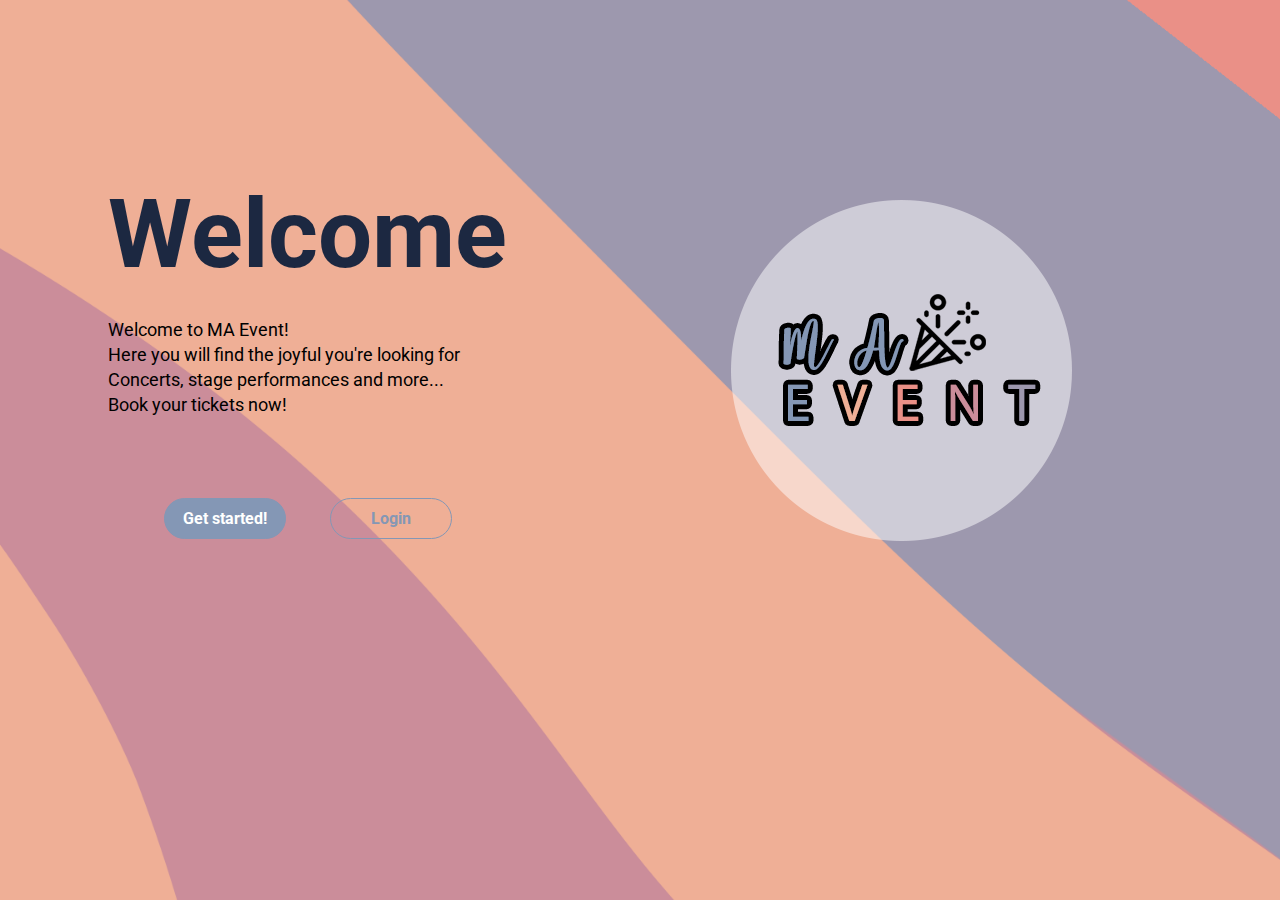
==== index.html @ ae9afe68 "a" ====
<!DOCTYPE html>
<html lang="en">
<head>
    <meta charset="UTF-8">
    <meta http-equiv="X-UA-Compatible" content="IE=edge">
    <meta name="viewport" content="width=<device-width>, initial-scale=1.0">
    <title>Intro Page</title>
    <link rel="stylesheet" href="CSS/Maincss.css">
    <style>
        .hero { 

    background-image: url('background.png');
    background-size: cover;
}

.hero::before {

    background-color: rgba(132, 151, 181, 0.5);
}
    </style>
</head>

<body class="firstPage homepage hero" >


    <div style="margin-left:  100px;margin-right: 200px; margin-top: 50px;">

            <div style="float: left; ">

           <h4> Welcome</h4>

   <p> Welcome to MA Event! <br> Here you will find the joyful you're looking for <br>Concerts, stage performances and more...<br> Book your tickets now!</p>
   <div class="center">
       <a href="http://localhost/Dolf_task22/HomePage.php" target="_self" class="buttonstyle2">Get started! </a>
   <a href="http://localhost/Dolf_task22/login.php" target="_self" class="buttonstyle">Login </a>
   </div>

    </div>


   <!-- <img src="bts-tour-seoul.jpeg" height="200px" style="z-index:-10; position: absolute; right: 70%; top: 50%">
   <img src="7mENOLdfGdB2DZ1MgMxeWkkIY6eoS1iVcDPLXqsP.jpg" height="150px" style="z-index:-10; position: absolute; right: 65%; top: 60%"> -->

   <div style="float: right; margin-top: 150px;">
    <img src="logo2.png">
    </div>
    </div>


</body>
</html>
---- CSS/Maincss.css ----
/* our Main colors in Hex
#efaf96
#ea9087
#cb8d9a
#9d98ae
#8497b5
?v=<?php echo time(); ?>
 */



 /* @import url('https://fonts.googleapis.com/css2?family=Roboto:wght@100;300&display=swap'); */

 @import url('https://fonts.googleapis.com/css2?family=Roboto:wght@100;300;400&display=swap');

 body {
  background-color: #f4f6f8;
  background-attachment: fixed;
  color: black;
  font-family: 'Roboto','Trebuchet MS', 'Lucida Sans Unicode', 'Lucida Grande', 'Lucida Sans', Arial, sans-serif;
  overflow-x: hidden;
}

/*Hide scrollbar but still able to scroll*/
body{
  -ms-overflow-style: none;  /* Internet Explorer 10+ */
    scrollbar-width: none;  /* Firefox */
}
body::-webkit-scrollbar { 
    display: none;  /* Safari and Chrome */
}

::selection {
  background-color: rgba(0,0,0,.3);
  color: white;
}

header {
  text-align: center;
  font-size: medium;
  margin-top: -18px;
  padding-bottom: 50px;
  padding-top: 50px;

  margin-bottom: 50px;
  margin-top: -80px;

  -webkit-user-select: none; /* Safari */        
-moz-user-select: none; /* Firefox */
-ms-user-select: none; /* IE10+/Edge */
user-select: none; /* Standard */
}


/*for sidebar menu*/
.sidenav {
  height: 100%;
  width: 100px;
  position: fixed;
  z-index: 1;
  top: 0;
  left: 0;
  overflow-x: hidden;
  padding-top: 20px;
  background-color: white;
  border-right: 1px rgba(0, 0, 0, 0.1) solid ;

  padding-top: 35px;
}


.sidenav a {
  text-decoration: none;
  font-size: 12px;
  color: #a2a2a2;
  display: block;
  margin-bottom: 0;

  height: 70px;
 
  padding: 6px 8px 6px 16px;
 padding-top: 40px;
 text-align: center;

 margin-left: -10px;
}


.sidenav .focused, .sidenav .focused:hover {
  color: white;
  background-color: #8497b5;
}


  
  .sidenav a:hover {
  background-color: rgba(0, 0, 0, 0.05);
  transform: translateX(0);

  } 
  
  .main {
    
    font-size: 28px; /* Increased text to enable scrolling */
    padding: 0px 10px;
    margin-left: 155px; /*Same as sidenav width if width is auto*/

    /* 100 % 100px
    90 % 150px
    80 % 200px */
   width: 85%;
  }

footer {
  text-align: center;
  font-size: medium;
  /* margin: -18px; */
  margin-top: 100px;
  padding-bottom: 50px;
  /* width: 95% ;  */
}

footer a{
text-decoration: none;
}

footer a:visited {
  color: inherit;
}

footer a:hover{
  text-decoration:underline;
}

footer p{
  font-size: small;
}

footer .icons{
  background-color: rgba(255, 255, 255, 0.5); 
  max-width: 20px; 
  padding: 10px; 
  border-radius: 100px;
  display: inline-block;
  vertical-align: middle;
  cursor: pointer;
}

a, button
{
  cursor: pointer;
}

.firstPage
{
    background-image: linear-gradient(#e66465, #9198e5),
     url('background.png');
    /* color: white; */
    font-size:6em;
    /* text-align: center; */
}

.firstPage p{
    /* color: white; */
    font-size: large;
    /* text-align: center; */
    margin-top: -100px;
    line-height: 25px;
}

.firstPage a {
    /* border: 1px solid white;
    border-radius: 50px;
    padding: 5px;
    text-decoration: none;
    color: white;
    font-weight: bold;
    font-size: large; */
    display: inline-block;
    width: 100px;
}

/* .firstPage .buttonstyle
{
    border: 1px solid #ffffff;
    color: #ffffff;
}

.firstPage .buttonstyle2
{
    border: 1px solid #ffffff;
    color: #8497b5;
    background-color: #ffffff;
} */

/*home page style */

.homePage
{
    background-attachment: fixed;
    /*color: white;*/
    font-size:2em;
    
}

.homePage p
{
    /*color: white;*/
    text-align: center;
}


/* image */
.imgborder{
  border: 5px solid #8497b5;
  padding: 5PX;
  border-radius: 25px;
}



/*search bar*/
.searchIcon
{
  cursor: pointer; 
  background-color: #C0C0C0;
  padding-left: 10px; 
  padding-right: 10px; 
  margin-left: -10px; 

  border-radius: 0px 5px 5px 0px;

}

.searchBar
{
  height: 33px; 
  position: relative; 
  top: -6px;
  border: none;
  border-radius: 5px 0px 0px 5px;

}



/*for event manager page*/
.managerPage
{
    /*background: linear-gradient(#e66465, #9198e5);
    background-attachment: fixed;*/
    /*color: white;*/
    font-size:2em;
    /*font-family:'Trebuchet MS', 'Lucida Sans Unicode', 'Lucida Grande', 'Lucida Sans', Arial, sans-serif;*/
}

.managerPage p
{
    /*color: white;*/
    text-align: center;
}

hr
{
    opacity: 0.2;
    width: 80%;
}

 .buttonstyle, input[type=submit]
{
    /*font-family:'Trebuchet MS', 'Lucida Sans Unicode', 'Lucida Grande', 'Lucida Sans', Arial, sans-serif;*/
    border: 1px solid #8497b5;
    border-radius: 50px;
    padding: 10px;
    text-decoration: none;
    color: #8497b5;
    font-weight: bold;
    font-size: medium;
    background: none;
    text-align: center;
    margin: 10px;
    cursor: pointer;
}

.disable{
  /*
background-color: black;
color: white;
border:none;*/
  color: rgb(0, 0, 0);
  border-color: black;
  
  opacity: 0.2;
  pointer-events: none;
}

.buttonstyle2
{
    /*font-family:'Trebuchet MS', 'Lucida Sans Unicode', 'Lucida Grande', 'Lucida Sans', Arial, sans-serif;*/
    border: 1px solid #8497b5;
    border-radius: 50px;
    padding: 10px;
    text-decoration: none;
    color: white;
    font-weight: bold;
    font-size: medium;
    background-color: #8497b5;
    text-align: center;
    margin: 10px;
    cursor: pointer;
}

.center{
    margin-left:auto; margin-right: auto;
    text-align: center;
}

.left{
  margin-left:auto; margin-right: auto;
  text-align: left;
}

.right{
  margin-left:auto; margin-right: auto;
  text-align: right;
}


/*for admin page*/
  .admin p
  {
font-size: small;
  }


  h1,h2,h3,h4,h5,h6
  {
    text-align: center;
    color: #1c2841;
  }
  .LoginRegisterPage
{
    background-attachment:fixed;
    height:100%;
    align-items: center;
    background-color: #e3e8e8;

    background-attachment: fixed;
    color: black;
}
.loginContainer
{
    /* height: 40%;
    width: 30%; */
    max-width: 700px;
    max-height: 700px;
    border-style: solid;
    border-width: 2px;
    position: relative;
    top:170px;
    left: 26%;
    right: 17%;
    padding-bottom: 2%;
    align-items: center;
    text-align: center;
    color: #063a62;
    font-family:'Trebuchet MS', 'Lucida Sans Unicode', 'Lucida Grande', 'Lucida Sans', Arial, sans-serif;
}
.loginBox
{
    min-width: 200px;
    min-height: 200px;
    /* border-style: solid;
    border-width: 2px; */
    /* background-color: #debac2; */
}
.loginInputs
{
  height: 30px;
  width: 230px;
  border-radius: 4px;
}
.newuser
{
  text-decoration: none;
  color:#063a62db;
}



/*form style*/
.myform input[type=text], .myform input[type=password] {
  border: none;
  border-radius: 4px;
  float: right;
}

.myform input[type=submit] {
  float: center;
}

.myform label {
  border-radius: 4px;
  float: left;
  padding-right: 10px;
}


.myform .submitbutton {
   width:30%; 
   background-color:white; 
   color: #8497b5;
}

.search-container
{
  margin-left:-50px;
 
}
.ViewAllEvents
{
  margin-left: 10.5%;
  font-size: 65%;
  border-style: solid;
  border-color: #063a62db;
  min-height: 200px;
  min-width:200px ; 
  border-radius: 8px;
  padding: 20px;
  margin-top: 2%;
}

.NameOfEvent
{
  font-family:'Trebuchet MS', 'Lucida Sans Unicode', 'Lucida Grande', 'Lucida Sans', Arial, sans-serif ;
  font-size: 60px;
  text-transform: capitalize;
  z-index: 1;
}
.Desc::first-letter{
  text-transform: capitalize;
  }
.Desc
{
  max-width: 70%;
  max-height: 30%;
  padding: 20px;
  font-size: 17px;
  overflow:auto;
}
div.Date-Time
{
  font-size:30px;
}
div.NumOfTikContainer
{
text-align: right;
margin-top: -200px;
align-items: right;
font-size: 30px;

}
div.NumOfTikNum
{
  text-align: center;
  align-items: right;
  border-style: solid;
  border-width: 3px;
  width:30px;
  height: 30px;
  padding: 5px;
  margin-left: 89%;
  margin-top: 2%;
 
}
img.PicOfEvent
{
 margin-left: 10px;
 z-index: -1;
}
div.TextOfEvent
{
margin-left: 160px;
  margin-top: -100px;
}
.editbutton
{
  margin-left: 86%;
  margin-top: 1%;
  text-align: center;
  padding: 15px 32px;
  text-transform: Uppercase;
  display: inline-block;
  font-family: 'Trebuchet MS', 'Lucida Sans Unicode', 'Lucida Grande', 'Lucida Sans', Arial, sans-serif;
  border: 1px solid #8497b5;
  border-radius: 50px;
  padding: 10px;
  text-decoration: none;
  color: white;
  font-weight: bold;
  font-size: medium;
  background-color: #8497b5;
  cursor: pointer;
  width: 8%;
  
}

/* 
.greatingUser
{
  font-family:'Trebuchet MS', 'Lucida Sans Unicode', 'Lucida Grande', 'Lucida Sans', Arial, sans-serif;
  margin-left: 2%;
  font-size: 300%;
  text-transform: capitalize; 
  color: #063a62;
}
.greatingUser2
{
  margin-top: -50px;
  font-size: 200%;
  text-align: center;
  margin-left: 2%;
}
div.label1
{
  font-family:'Trebuchet MS', 'Lucida Sans Unicode', 'Lucida Grande', 'Lucida Sans', Arial, sans-serif;
  color:#063a62;
} 
div#book
{
  border-color:#042c4a;
  border-width: 2px;
  border-style: dashed;
  min-width: 600px;
  min-height: 600px;
  display: inline-block;
  margin-left: 31%;

}
*/
.paymentRadio
{
 
  min-height: 25px;
  font-size: 15px;
  margin-left: 150px;
  margin-top: -50px;

}

.paymentRadioText
{
position: relative;
top: -5px;
}


/*form style*/

.myform input[type=text], .myform input[type=password] {
  border: 2px solid rgb(187, 187, 187);
  border-radius: 4px;
  float: right;
}

.myform input[type=text]:disabled, .myform input[type=password]:disabled {
  border:none;
  background-color: rgba(0, 0, 0, 0.1);

  color: gray;

}

.myform input[type=submit] {
  float: center;
}

.myform label {
  border-radius: 4px;
  float: left;
  padding-right: 10px;
}


.myform .submitbutton{
   width:30%; 
   background-color:#8497b5; 
   border: none;
   color: white;
}

.formBackground {
  background-color: rgb(255, 255, 255);  
  padding: 5% 10% 5% 10%;   
  border-radius: 20px;
  max-height:250px;
  min-height:250px;
  width: 350px;
  display: inline-block;
}





/* add event form style */

.container {
	padding: 20px;
	background-color: rgb(255, 255, 255);
	line-height: 30px;
	width: 500px;
  text-align: left;
  border-radius: 20px;
  display: inline-block;
}

.container span {
	padding-left: 40px;
	display: inline-block;
  vertical-align: top;
	width: 30%;
}

.container input{
	min-height: 25px;
	display: inline-block;
	width: 50%;

  
  border: 2px solid rgb(187, 187, 187);
  border-radius: 4px;
}

.container textarea {
	display: inline-block;
	margin-top: 10px;
	width: 50%;
  resize: none;

  
  border: 2px solid rgb(187, 187, 187);
  border-radius: 4px;
}
.container select {
	min-height: 25px;
	display: inline-block;
	width: 51%;

  
  border: 2px solid rgb(187, 187, 187);
  border-radius: 4px;
}

.container input[type=number] {
  min-height: 25px;
	display: inline-block;
	width: 49.4%;
}

.container select:disabled, .container input:disabled {
  border-color: rgba(0, 0, 0, 0.01);
  background-color: rgba(0, 0, 0, 0.1);

  color: gray;
}

.container #hint{
  position: absolute;
  top: 80%;
  left: 62.6%;

  opacity: 0.8;
  transform: translate(-50%, -50%);

  background-color: rgba(0, 0, 0); 
  text-align: center;
  color: white;
  width:25%;
  font-size: 12px;

  border-radius: 50px 50px 0px  0px ;

  display: none;
}

.container #imgContainer{ 
  position: relative;
 } 


#ErrorMessege
{
    display: none;
    color: red;
    background-color: white;
    border-radius: 4px;
    min-height: 20px;
    max-height: 100px;
    width: 270px;
    padding: 8px;
    margin-left: 200px;
    text-transform: capitalize;
}
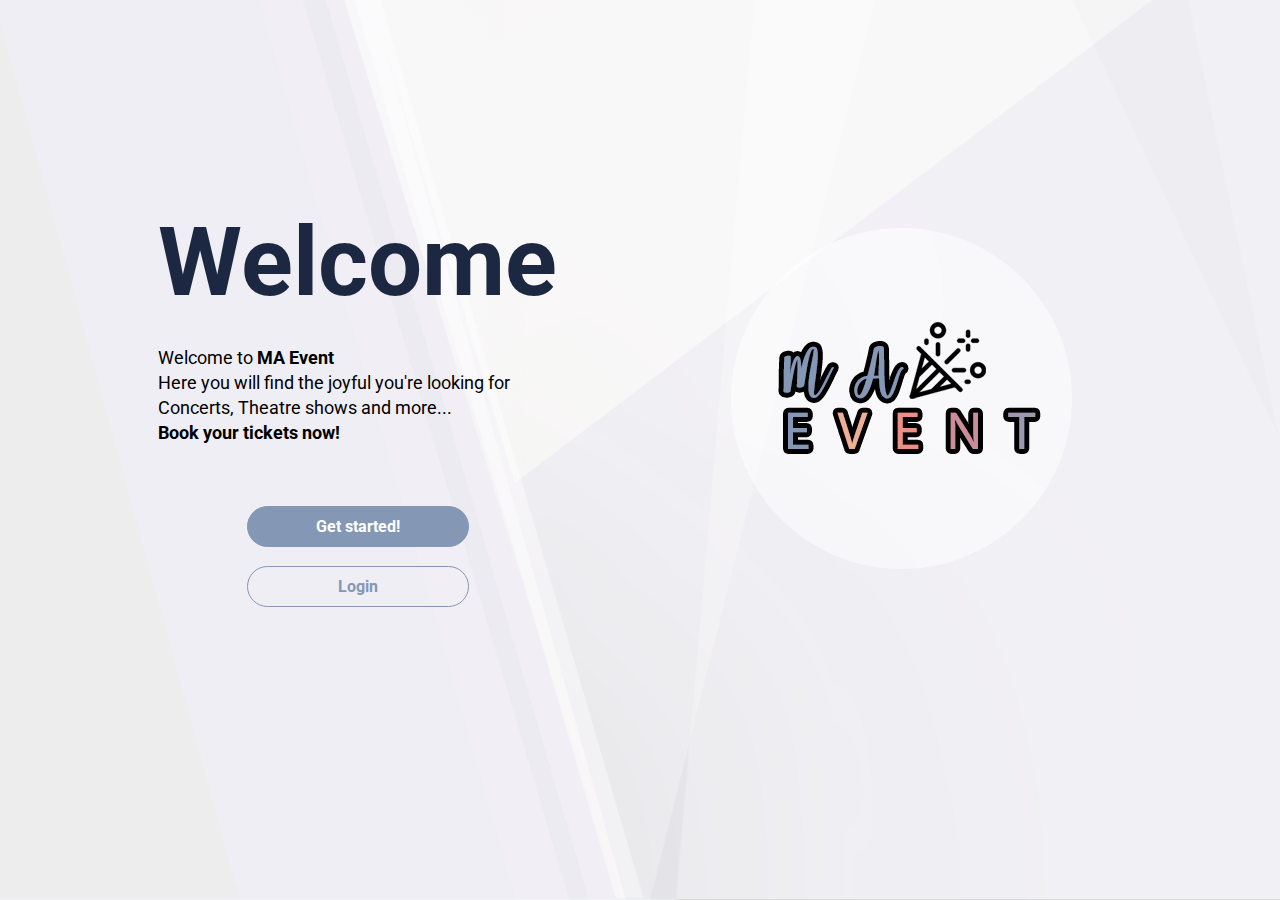
==== commit c14f6fe2: "a" ====
--- a/index.html
+++ b/index.html
@@ -7,39 +7,57 @@
     <title>Intro Page</title>
     <link rel="stylesheet" href="CSS/Maincss.css">
     <style>
-        .hero { 
+        body { 
 
-    background-image: url('background.png');
+    background-image: url('background2.png');
     background-size: cover;
 }
-
-.hero::before {
+/* 
+body::before {
 
     background-color: rgba(132, 151, 181, 0.5);
+} */
+
+header{
+    /* border: 1PX SOLID #8497b5;
+    border-radius: 0% 0% 100% 72% / 10% 100% 0% 59%;
+  /*border: 10px solid #8497b5;*/
+  margin: -10PX; 
+}
+
+.br2 {
+  content: "";
+  margin: -50px;
+  display: block;
+  font-size: 20px;
 }
     </style>
 </head>
 
-<body class="firstPage homepage hero" >
+<body class="firstPage homepage" >
+<header>
+    
+</header>
 
-
-    <div style="margin-left:  100px;margin-right: 200px; margin-top: 50px;">
+    <div style="margin-left: 150px; margin-right: 200px; margin-top: -20px;">
 
             <div style="float: left; ">
 
            <h4> Welcome</h4>
 
-   <p> Welcome to MA Event! <br> Here you will find the joyful you're looking for <br>Concerts, stage performances and more...<br> Book your tickets now!</p>
-   <div class="center">
-       <a href="http://localhost/Dolf_task22/HomePage.php" target="_self" class="buttonstyle2">Get started! </a>
-   <a href="http://localhost/Dolf_task22/login.php" target="_self" class="buttonstyle">Login </a>
+   <p class="paragraph"> Welcome to <B>MA Event</B> <br> Here you will find the joyful you're looking for <br>Concerts, Theatre shows and more...<br> <b>Book your tickets now!</b></p>
+   <div class="center" style="margin-top: -20px">
+   <p class="button2"><a href="http://localhost/Dolf_task22/HomePage.php" target="_self" class="buttonstyle2">Get started! </a></p> 
+    <!-- <br class="br2"> -->
+
+   <p><a href="http://localhost/Dolf_task22/login.php" target="_self" class="buttonstyle">Login </a></p>
    </div>
 
     </div>
 
 
-   <!-- <img src="bts-tour-seoul.jpeg" height="200px" style="z-index:-10; position: absolute; right: 70%; top: 50%">
-   <img src="7mENOLdfGdB2DZ1MgMxeWkkIY6eoS1iVcDPLXqsP.jpg" height="150px" style="z-index:-10; position: absolute; right: 65%; top: 60%"> -->
+   <!-- <img src="bts-tour-seoul.jpeg" height="200px" style="z-index:-10; position: absolute; right: 50%; top: 50%">
+   <img src="7mENOLdfGdB2DZ1MgMxeWkkIY6eoS1iVcDPLXqsP.jpg" height="150px" style="z-index:-10; position: absolute; right: 55%; top: 60%"> -->
 
    <div style="float: right; margin-top: 150px;">
     <img src="logo2.png">
--- a/CSS/Maincss.css
+++ b/CSS/Maincss.css
@@ -153,19 +153,20 @@
 
 .firstPage
 {
-    background-image: linear-gradient(#e66465, #9198e5),
-     url('background.png');
     /* color: white; */
     font-size:6em;
     /* text-align: center; */
 }
 
-.firstPage p{
-    /* color: white; */
+.firstPage .paragraph{
     font-size: large;
-    /* text-align: center; */
     margin-top: -100px;
     line-height: 25px;
+}
+
+.firstPage .button2{
+margin-top: -20px;
+margin-bottom: -150px;
 }
 
 .firstPage a {
@@ -177,7 +178,9 @@
     font-weight: bold;
     font-size: large; */
     display: inline-block;
-    width: 100px;
+    width: 200px;
+ 
+    /* height: 30px;line-height: 30px; */
 }
 
 /* .firstPage .buttonstyle
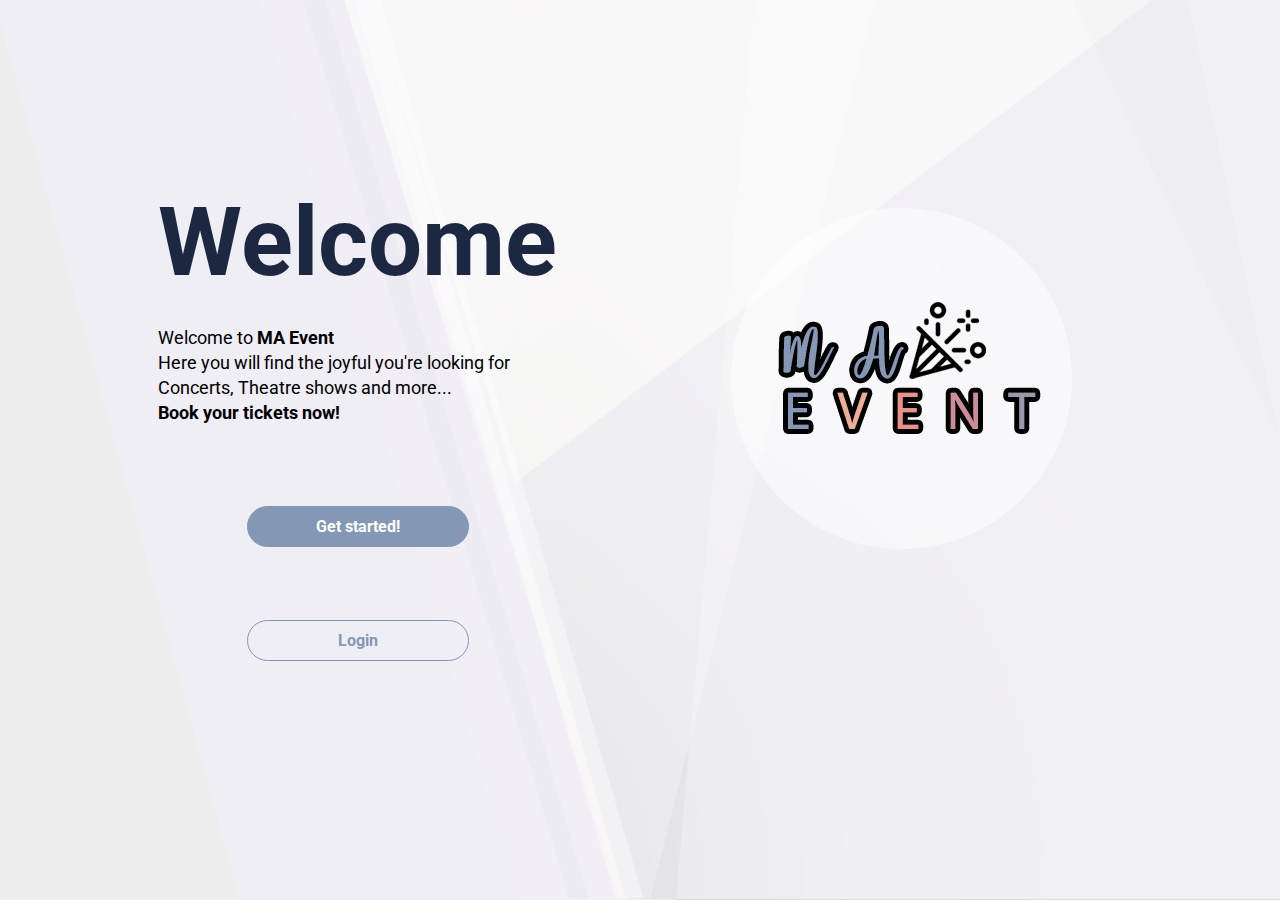
==== commit b54427b7: "a" ====
--- a/index.html
+++ b/index.html
@@ -18,19 +18,7 @@
     background-color: rgba(132, 151, 181, 0.5);
 } */
 
-header{
-    /* border: 1PX SOLID #8497b5;
-    border-radius: 0% 0% 100% 72% / 10% 100% 0% 59%;
-  /*border: 10px solid #8497b5;*/
-  margin: -10PX; 
-}
 
-.br2 {
-  content: "";
-  margin: -50px;
-  display: block;
-  font-size: 20px;
-}
     </style>
 </head>
 
@@ -46,11 +34,10 @@
            <h4> Welcome</h4>
 
    <p class="paragraph"> Welcome to <B>MA Event</B> <br> Here you will find the joyful you're looking for <br>Concerts, Theatre shows and more...<br> <b>Book your tickets now!</b></p>
-   <div class="center" style="margin-top: -20px">
-   <p class="button2"><a href="http://localhost/Dolf_task22/HomePage.php" target="_self" class="buttonstyle2">Get started! </a></p> 
-    <!-- <br class="br2"> -->
-
-   <p><a href="http://localhost/Dolf_task22/login.php" target="_self" class="buttonstyle">Login </a></p>
+   <div class="center" style="">
+   <a href="http://localhost/Dolf_task22/HomePage.php" target="_self" class="buttonstyle2">Get started! </a> 
+<br>
+   <a href="http://localhost/Dolf_task22/login.php" target="_self" class="buttonstyle">Login </a>
    </div>
 
     </div>
--- a/CSS/Maincss.css
+++ b/CSS/Maincss.css
@@ -179,9 +179,11 @@
     font-size: large; */
     display: inline-block;
     width: 200px;
+
  
     /* height: 30px;line-height: 30px; */
 }
+
 
 /* .firstPage .buttonstyle
 {
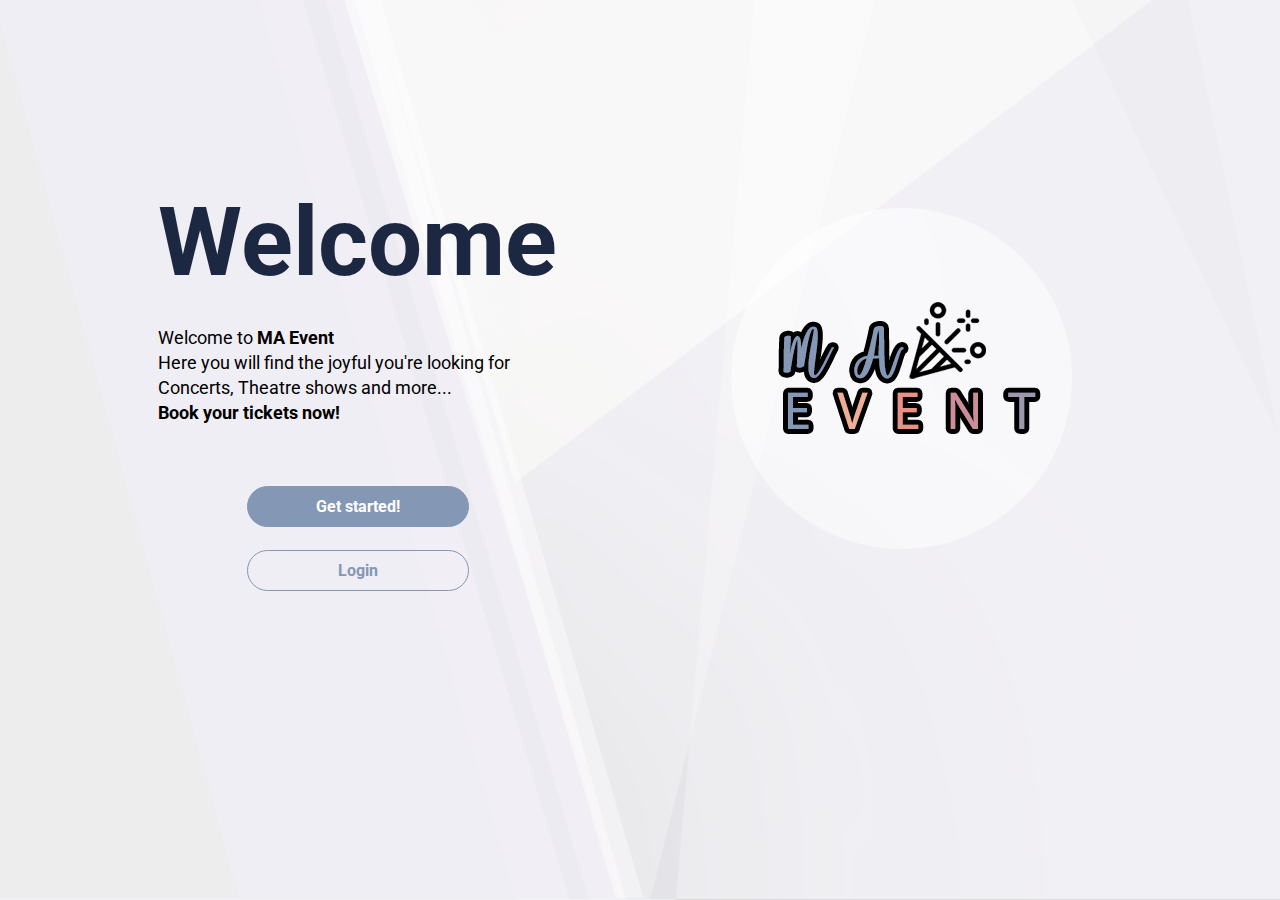
==== commit baf4c74c: "a" ====
--- a/index.html
+++ b/index.html
@@ -34,7 +34,7 @@
            <h4> Welcome</h4>
 
    <p class="paragraph"> Welcome to <B>MA Event</B> <br> Here you will find the joyful you're looking for <br>Concerts, Theatre shows and more...<br> <b>Book your tickets now!</b></p>
-   <div class="center" style="">
+   <div class="center" style="margin-top: -20px;">
    <a href="http://localhost/Dolf_task22/HomePage.php" target="_self" class="buttonstyle2">Get started! </a> 
 <br>
    <a href="http://localhost/Dolf_task22/login.php" target="_self" class="buttonstyle">Login </a>
--- a/CSS/Maincss.css
+++ b/CSS/Maincss.css
@@ -164,10 +164,10 @@
     line-height: 25px;
 }
 
-.firstPage .button2{
+/* .firstPage .button2{
 margin-top: -20px;
 margin-bottom: -150px;
-}
+} */
 
 .firstPage a {
     /* border: 1px solid white;
@@ -182,20 +182,24 @@
 
  
     /* height: 30px;line-height: 30px; */
-}
-
-
-/* .firstPage .buttonstyle
-{
-    border: 1px solid #ffffff;
-    color: #ffffff;
-}
-
-.firstPage .buttonstyle2
+    
+}
+
+
+.firstPage .buttonstyle
+{
+    /* border: 1px solid #ffffff;
+    color: #ffffff; */
+    position: relative;
+    top: -50px;
+}
+
+/* .firstPage .buttonstyle2
 {
     border: 1px solid #ffffff;
     color: #8497b5;
     background-color: #ffffff;
+
 } */
 
 /*home page style */
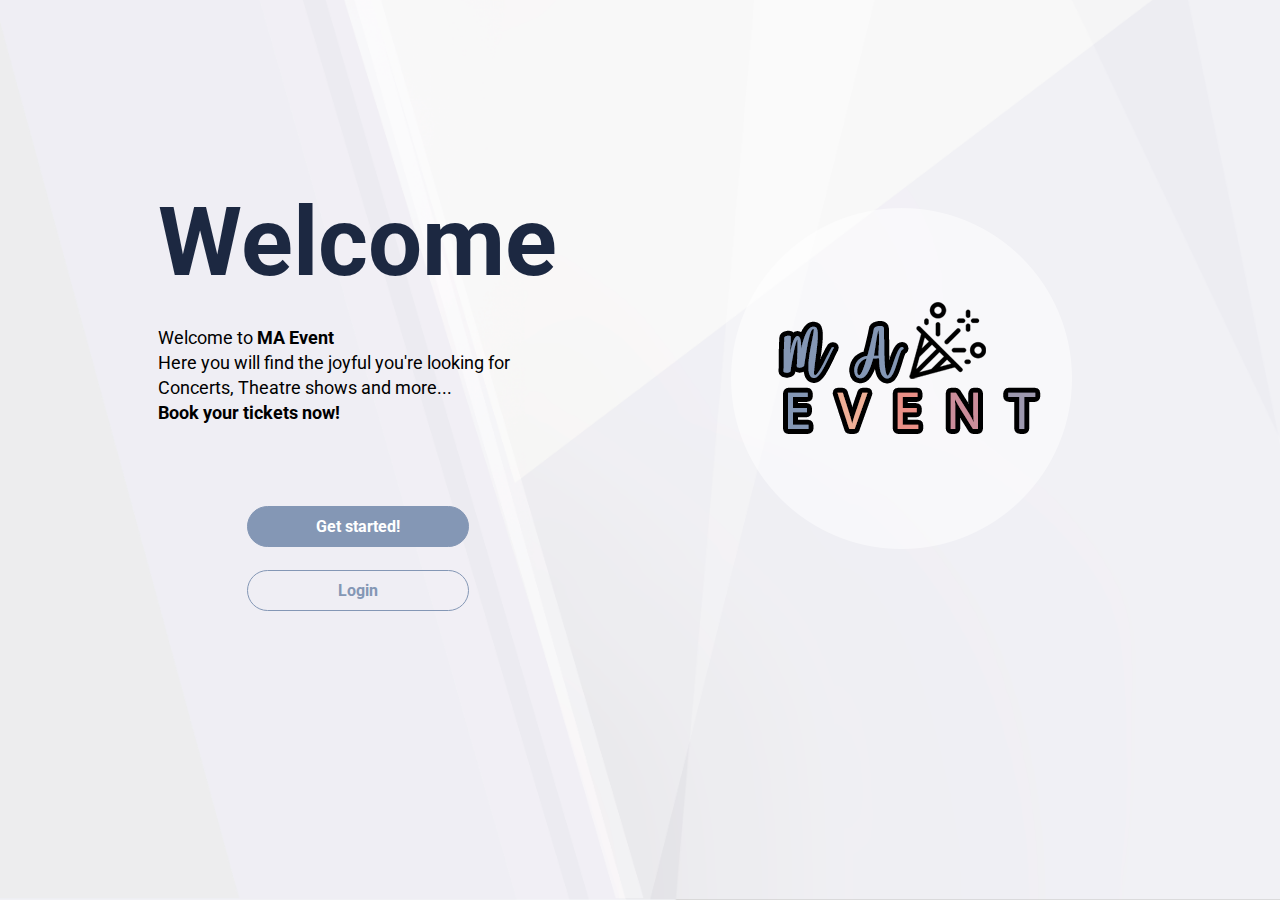
==== commit 046458fc: "-" ====
--- a/index.html
+++ b/index.html
@@ -34,8 +34,8 @@
            <h4> Welcome</h4>
 
    <p class="paragraph"> Welcome to <B>MA Event</B> <br> Here you will find the joyful you're looking for <br>Concerts, Theatre shows and more...<br> <b>Book your tickets now!</b></p>
-   <div class="center" style="margin-top: -20px;">
-   <a href="http://localhost/Dolf_task22/HomePage.php" target="_self" class="buttonstyle2">Get started! </a> 
+   <div class="center" style="">
+   <a href="HomePage.php" target="_self" class="buttonstyle2">Get started! </a> 
 <br>
    <a href="http://localhost/Dolf_task22/login.php" target="_self" class="buttonstyle">Login </a>
    </div>
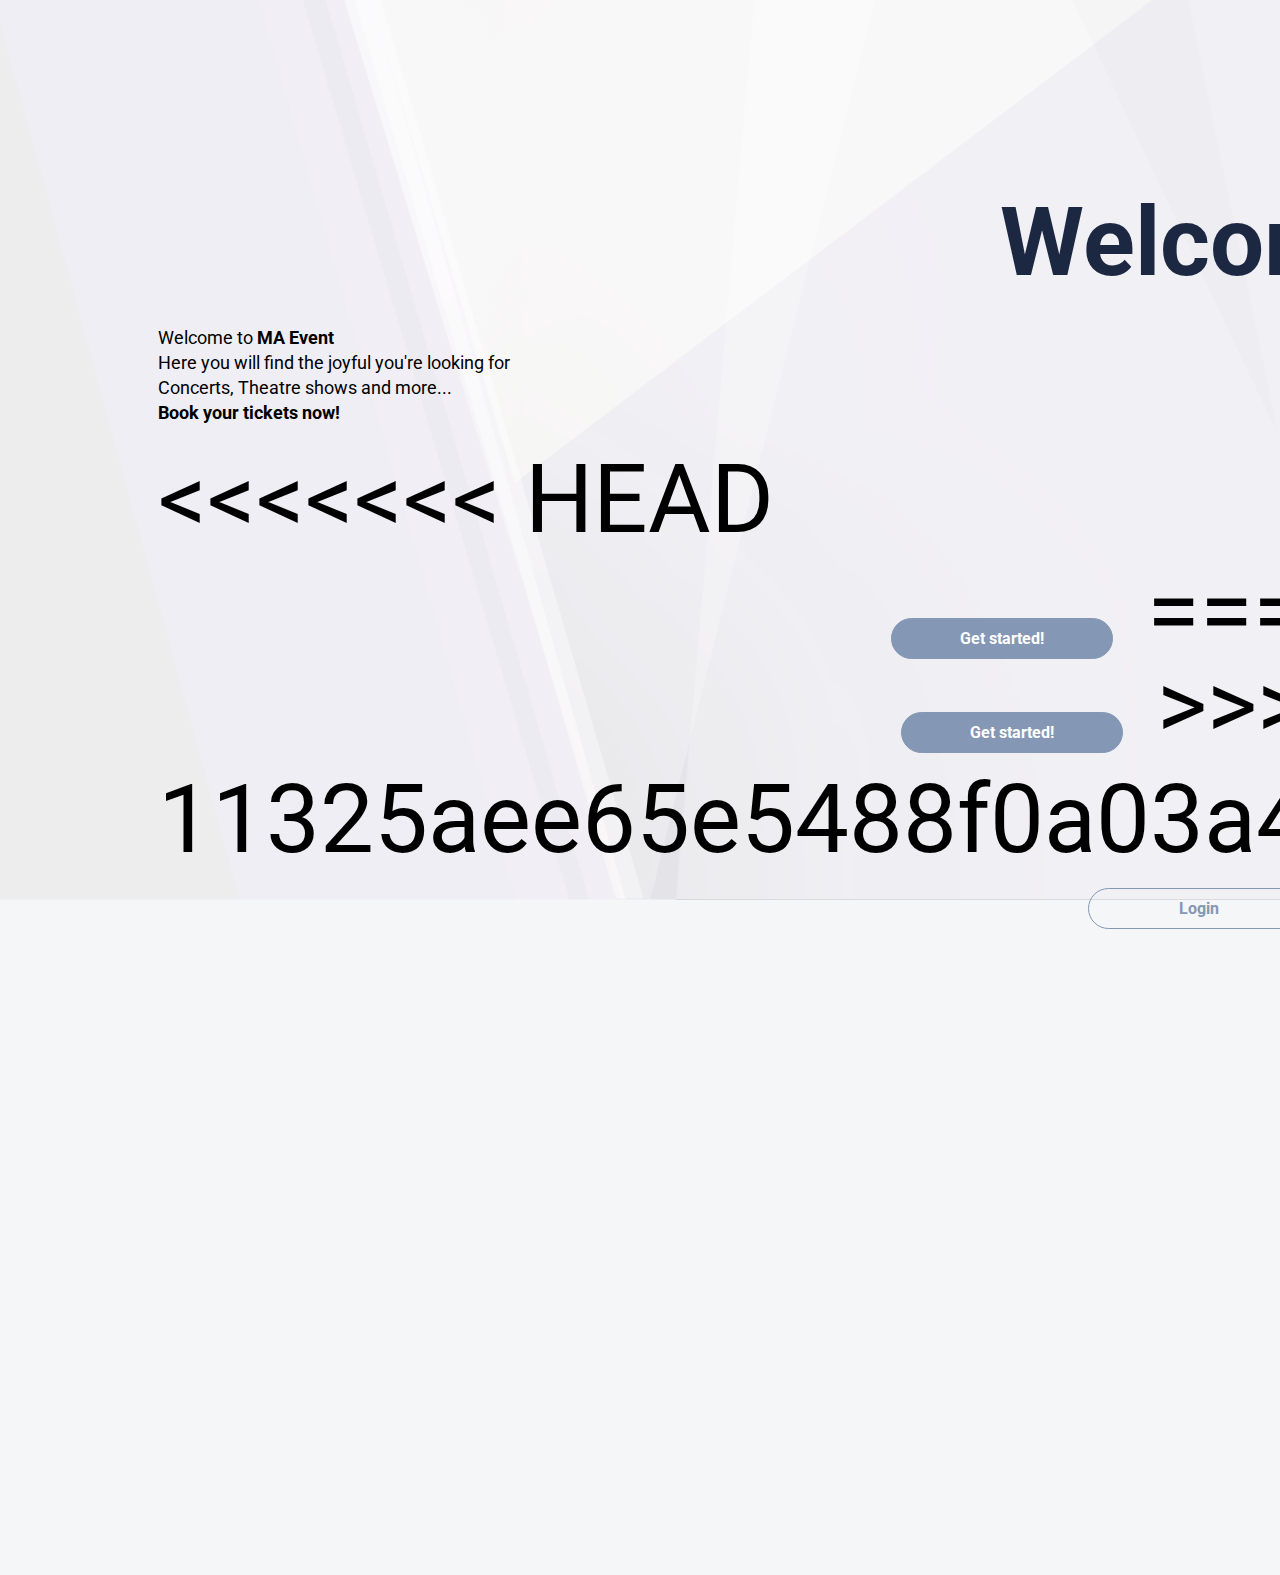
==== commit 565c2628: "Merge branch 'master' of https://github.com/atheer1500/Dolf_task22" ====
--- a/index.html
+++ b/index.html
@@ -34,8 +34,13 @@
            <h4> Welcome</h4>
 
    <p class="paragraph"> Welcome to <B>MA Event</B> <br> Here you will find the joyful you're looking for <br>Concerts, Theatre shows and more...<br> <b>Book your tickets now!</b></p>
+<<<<<<< HEAD
    <div class="center" style="">
    <a href="HomePage.php" target="_self" class="buttonstyle2">Get started! </a> 
+=======
+   <div class="center" style="margin-top: -20px;">
+   <a href="http://localhost/Dolf_task22/HomePage.php" target="_self" class="buttonstyle2">Get started! </a> 
+>>>>>>> 11325aee65e5488f0a03a4bb5d1cbac7c0a73fc9
 <br>
    <a href="http://localhost/Dolf_task22/login.php" target="_self" class="buttonstyle">Login </a>
    </div>
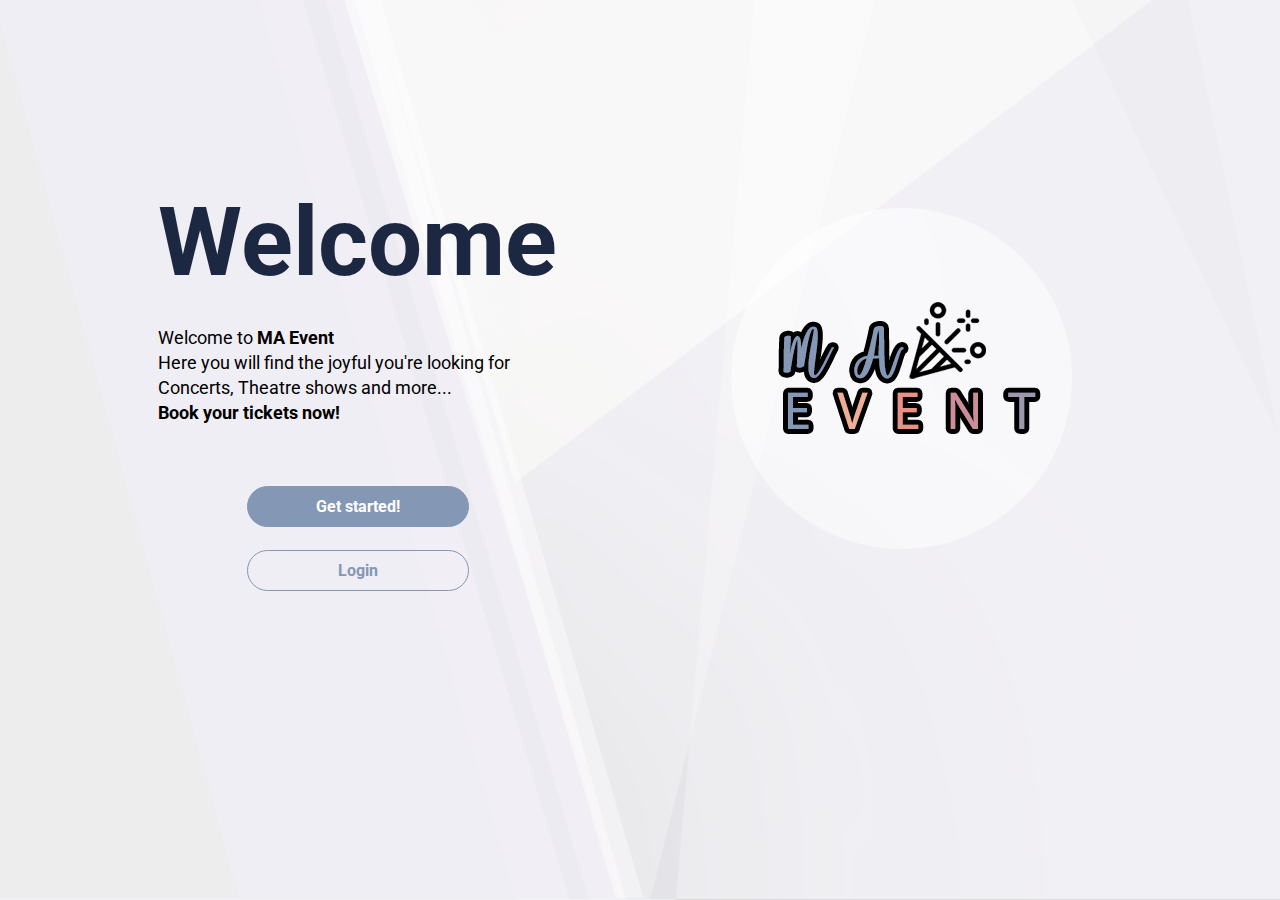
==== commit 0b0e222f: "a" ====
--- a/index.html
+++ b/index.html
@@ -34,15 +34,10 @@
            <h4> Welcome</h4>
 
    <p class="paragraph"> Welcome to <B>MA Event</B> <br> Here you will find the joyful you're looking for <br>Concerts, Theatre shows and more...<br> <b>Book your tickets now!</b></p>
-<<<<<<< HEAD
-   <div class="center" style="">
+   <div class="center" style="margin-top: -20px;">
    <a href="HomePage.php" target="_self" class="buttonstyle2">Get started! </a> 
-=======
-   <div class="center" style="margin-top: -20px;">
-   <a href="http://localhost/Dolf_task22/HomePage.php" target="_self" class="buttonstyle2">Get started! </a> 
->>>>>>> 11325aee65e5488f0a03a4bb5d1cbac7c0a73fc9
 <br>
-   <a href="http://localhost/Dolf_task22/login.php" target="_self" class="buttonstyle">Login </a>
+   <a href="login.php" target="_self" class="buttonstyle">Login </a>
    </div>
 
     </div>
